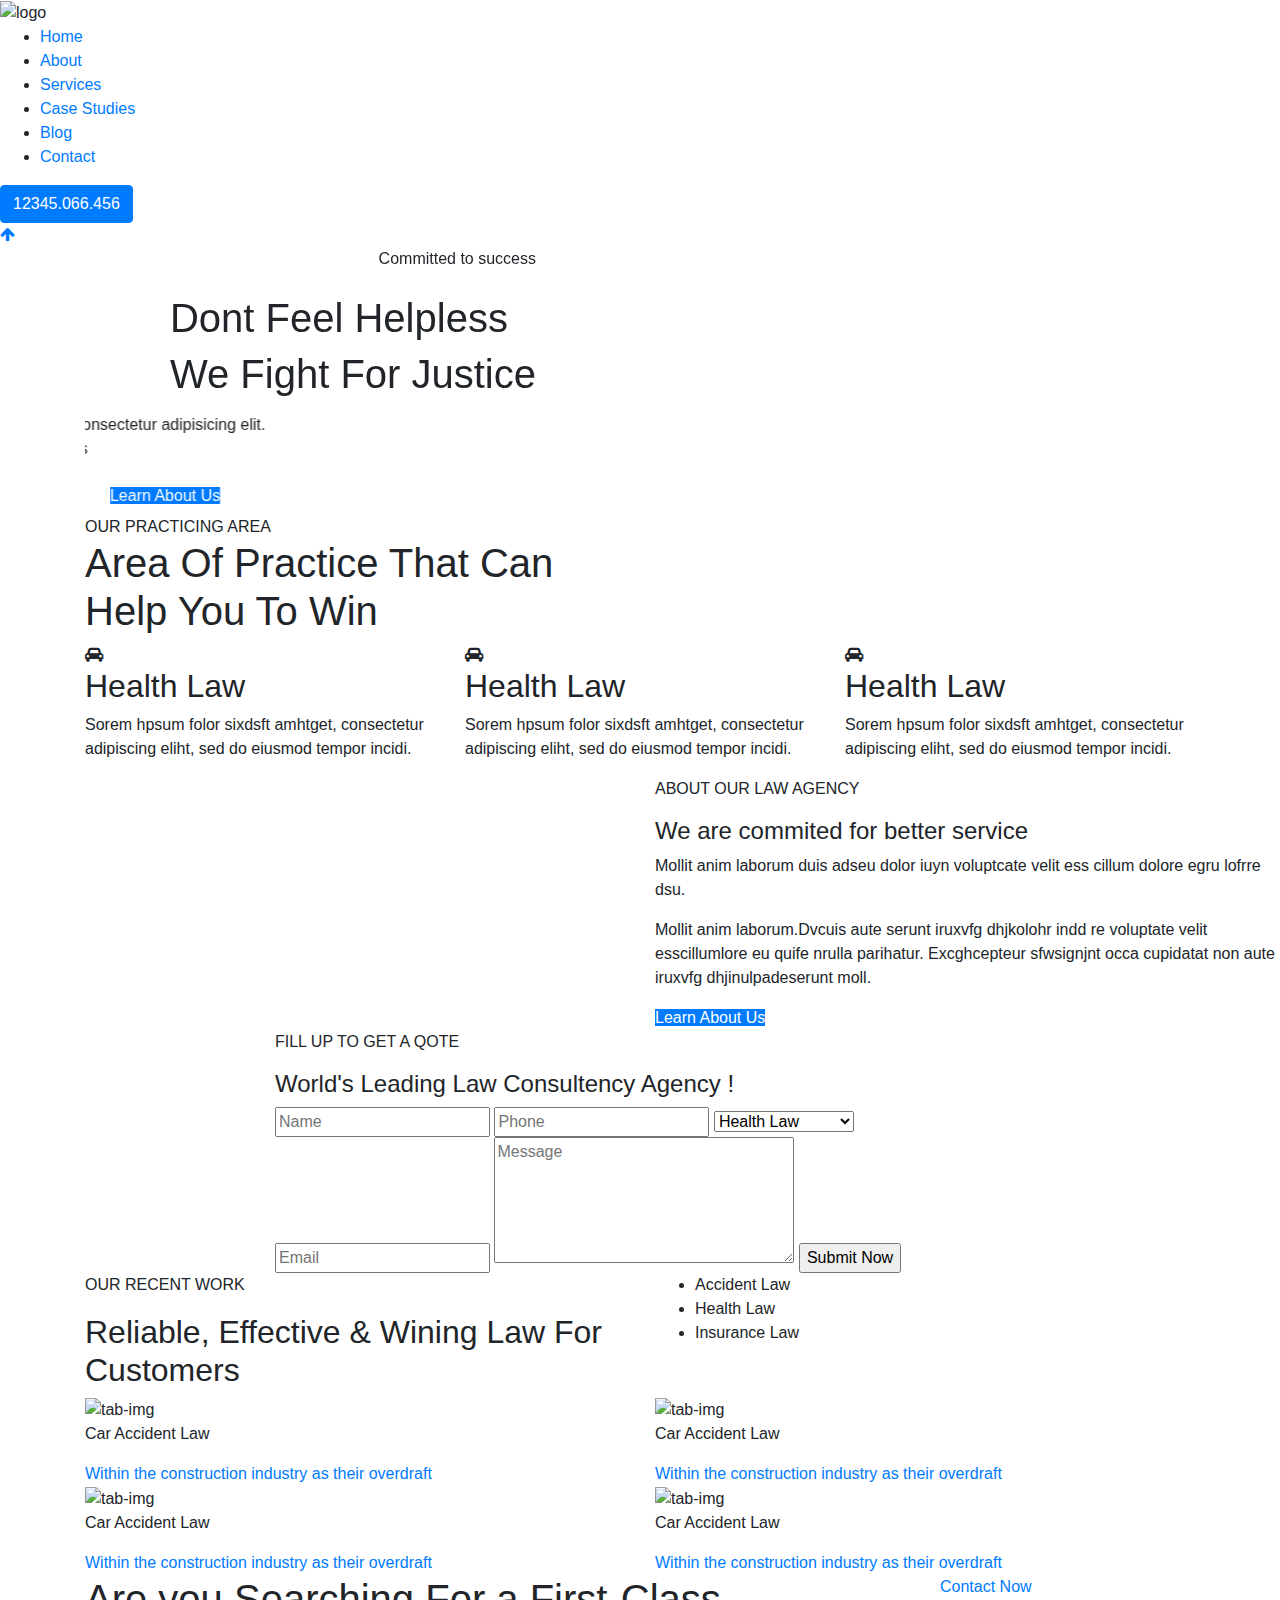
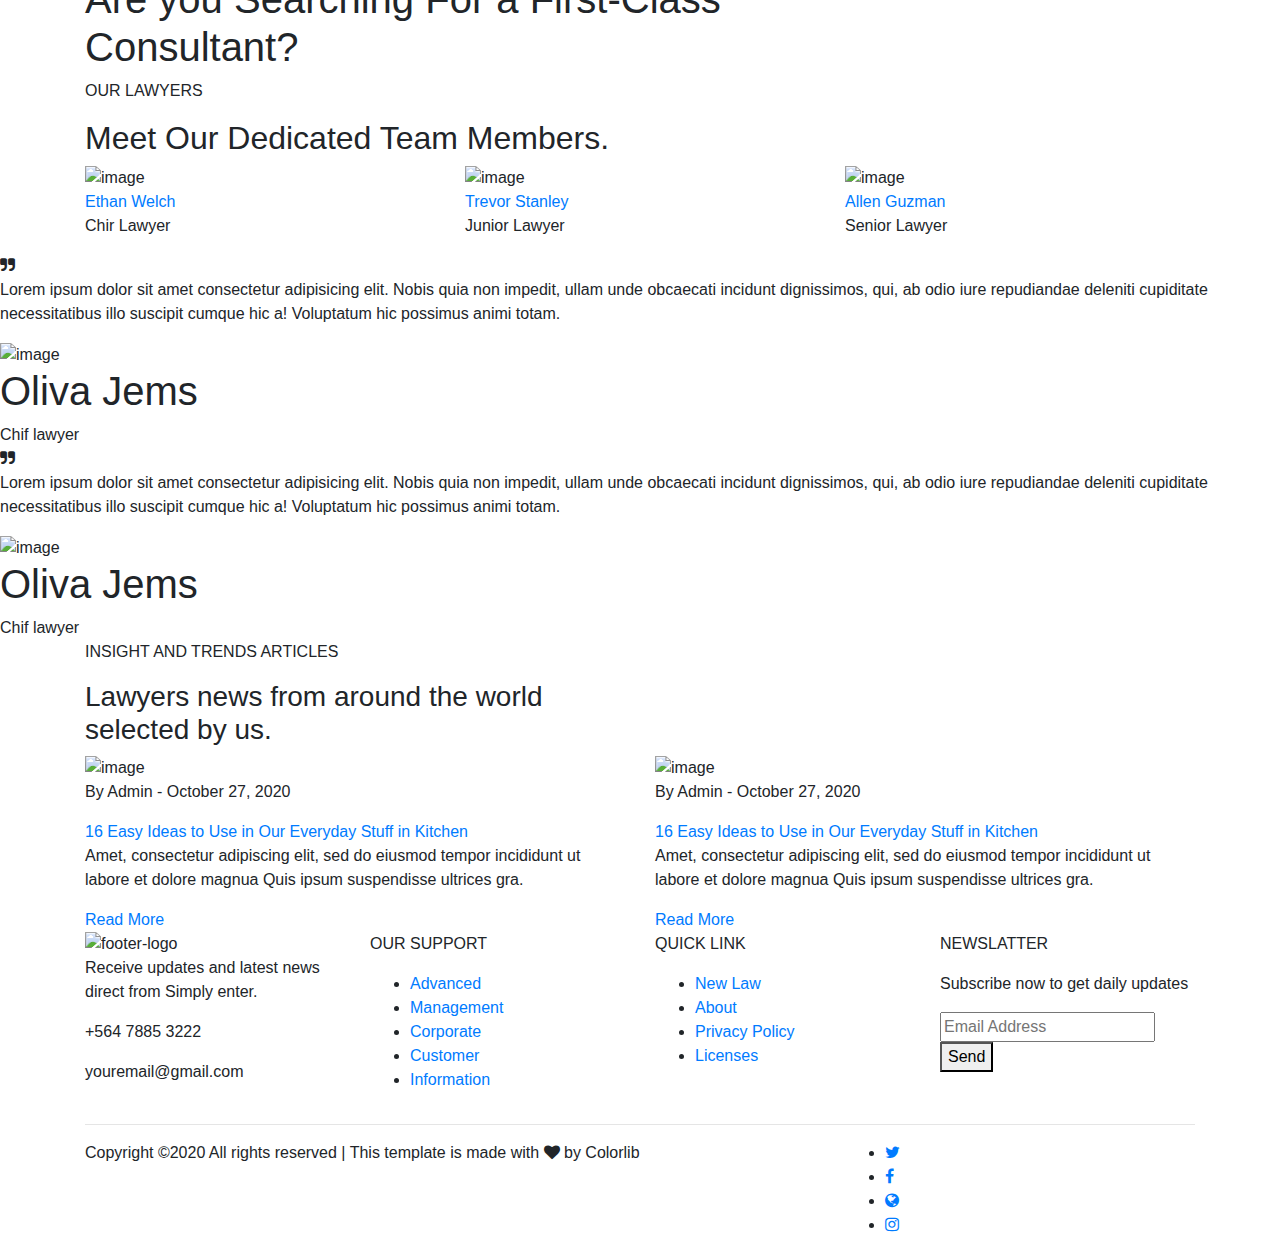
==== index.html @ 3e2ff6e8 "Add files via upload" ====
<!DOCTYPE html>
<html lang="en">

<head>
    <meta charset="UTF-8">
    <meta name="viewport" content="width=device-width, initial-scale=1.0">
    <title>lawyer</title>
    <link rel="stylesheet" type="text/css" href="css/slick.css"/>
    <link rel="stylesheet" type="text/css" href="css/slick-theme.css"/>
    <link rel="stylesheet" href="css/style.css">
    <link rel="stylesheet" href="css/responsive.css">
    <script src="https://code.jquery.com/jquery-3.5.1.js"></script>
    <link rel="stylesheet" href="https://stackpath.bootstrapcdn.com/font-awesome/4.7.0/css/font-awesome.min.css">
    <link rel="stylesheet" href="https://stackpath.bootstrapcdn.com/bootstrap/4.4.1/css/bootstrap.min.css">
</head>

<body>
    <header class="header" id="header">
        <div class="logo">
            <img src="img/logo.png" alt="logo">
        </div>
        <div class="nav-menu">
            <ul class="temp">
                <li><a href="#">Home</a></li>
                <li><a href="#">About</a></li>
                <li><a href="#">Services</a></li>
                <li><a href="#">Case Studies</a></li>
                <li><a href="#">Blog</a></li>
                <li><a href="#">Contact</a></li>
            </ul>
        </div>
        <div class="button">
            <a href="#" class="btn btn-primary header-button">12345.066.456</a>
        </div>
        <div class="burger">
            <div class="line"></div>
            <div class="line"></div>
            <div class="line"></div>
        </div>
        <a href="#banner">
            <div class="goto-top">
                <div class="go-top-button">
                    <i class="fa fa-arrow-up" aria-hidden="true"></i>
                </div>
            </div>
        </a>
    </header>
    <section class="banner" id="banner">
        <div class="container">
            <div class="row">
                <div class="col-md-8 col-lg-8 col-sm-8 col-xs-12">
                    <div class="banner-content">
                        <div class="width1">
                            <marquee behavior="slide" direction="right" scrollamount=50>
                                <span>
                                    <p>Committed to success</p>
                                </span>
                            </marquee>
                        </div>
                        <div class="width2">
                            <marquee behavior="slide" direction="right" scrollamount=50>
                                <h1>Dont Feel Helpless</h1>
                                <h1>We Fight For Justice</h1>
                            </marquee>
                        </div>
                        <div class="width3">
                            <marquee behavior="slide" direction="right" scrollamount=20>
                                <p>Lorem, ipsum dolor sit amet consectetur adipisicing elit.<br>At repellat quisquam
                                    doloribus
                                </p>
                            </marquee>
                        </div>
                        <div class="width4">
                            <marquee behavior="slide" direction="right" scrollamount=15>
                                <a href="#" class="button btn-primary">Learn About Us</a>
                            </marquee>
                        </div>
                    </div>
                </div>
            </div>
        </div>
    </section>
    <section class="practice-area">
        <div class="container">
            <div class="row">
                <div class="col-md-6 col-lg-6 col-sm-6 col-xs-12">
                    <div class="practice-content">
                        <div class="tag-line">
                            <span>OUR PRACTICING AREA</span>
                        </div>
                        <div class="practice-content-heading">
                            <h1>Area Of Practice That Can Help You To Win</h1>
                        </div>
                    </div>
                </div>
            </div>
            <div class="practice-column-area">
                <div class="row">
                    <div class="col-md-4 col-lg-4 col-sm-4 col-xs-12">
                        <div class="box">
                            <div class="practice-icon">
                                <span><i class="fa fa-automobile"></i></span>
                            </div>
                            <div class="practice-heading">
                                <h2>Health Law</h2>
                            </div>
                            <div class="practice-para">
                                <p>Sorem hpsum folor sixdsft amhtget, consectetur adipiscing eliht, sed do eiusmod
                                    tempor incidi.</p>
                            </div>
                        </div>
                    </div>
                    <div class="col-md-4 col-lg-4 col-sm-4 col-xs-12">
                        <div class="box">
                            <div class="practice-icon">
                                <span><i class="fa fa-automobile"></i></span>
                            </div>
                            <div class="practice-heading">
                                <h2>Health Law</h2>
                            </div>
                            <div class="practice-para">
                                <p>Sorem hpsum folor sixdsft amhtget, consectetur adipiscing eliht, sed do eiusmod
                                    tempor incidi.</p>
                            </div>
                        </div>
                    </div>
                    <div class="col-md-4 col-lg-4 col-sm-4 col-xs-12">
                        <div class="box">
                            <div class="practice-icon">
                                <span><i class="fa fa-automobile"></i></span>
                            </div>
                            <div class="practice-heading">
                                <h2>Health Law</h2>
                            </div>
                            <div class="practice-para">
                                <p>Sorem hpsum folor sixdsft amhtget, consectetur adipiscing eliht, sed do eiusmod
                                    tempor incidi.</p>
                            </div>
                        </div>
                    </div>
    </section>
    <section class="law-agency">
        <div class="row">
            <div class="col-md-6 col-lg-6 col-sm-6 col-xs-12 pad-zero">
                <div class="image">
                </div>
            </div>
            <div class="col-md-6 col-lg-6 col-sm-6 col-xs-12 pad-zero">
                <div class="law-agency-content">
                    <p class="tagline-about">ABOUT OUR LAW AGENCY</p>
                    <h4 class="law-heading">We are commited for better service</h4>
                    <p class="para1">Mollit anim laborum duis adseu dolor iuyn voluptcate velit ess cillum dolore egru
                        lofrre dsu.</p>
                    <p class="para2">Mollit anim laborum.Dvcuis aute serunt iruxvfg dhjkolohr indd re voluptate velit
                        esscillumlore eu quife nrulla parihatur. Excghcepteur sfwsignjnt occa cupidatat non aute iruxvfg
                        dhjinulpadeserunt moll.</p>
                    <a href="#" class="button btn-primary">Learn About Us</a>
                </div>
            </div>
        </div>
    </section>
    <section class="contact-form">
        <div class="container">
            <div class="row">
                <div class="col-md-8 offset-md-2 col-lg-8 offset-lg-2 col-sm-8 offset-sm-2 col-xs-10 offset-xs-1">
                    <div class="main-contact-form">
                        <p class="tag-form">FILL UP TO GET A QOTE</p>
                        <h4 class="form-heading">World's Leading Law Consultency Agency !</h4>
                        <form action="form">
                            <input type="text" id="form" placeholder="Name">
                            <input type="tel" id="form" placeholder="Phone">
                            <select name="Consultency" id="form">
                                <option value="Health Law">Health Law</option>
                                <option value="Insurance Law">Insurance Law</option>
                                <option value="Vehicle Accident">Vehicle Accident</option>
                                <input type="email" name="E-mail" id="form" placeholder="Email">
                                <textarea name="message" id="form" cols="30" rows="5" placeholder="Message"></textarea>
                                <input type="submit" value="Submit Now">
                            </select>
                        </form>
                    </div>
                </div>
            </div>
        </div>
    </section>
    <section class="recent-work">
        <div class="container">
            <div class="main-work">
                <div class="row">
                    <div class="col-md-6 col-lg-6 col-sm-6 col-xs-12">
                        <p><span>OUR RECENT WORK</span></p>
                        <h2>Reliable, Effective & Wining Law For Customers</h2>
                    </div>
                    <div class="col-md-6 col-lg-6 col-sm-6 col-xs-12">
                        <ul class="item-tab">
                            <li class="acc">Accident Law</a></li>
                            <li class="hlth">Health Law</a></li>
                            <li class="insrnce">Insurance Law</a></li>
                        </ul>
                    </div>
                </div>
                <div class="row">
                    <div class="col-md-6 col-lg-6 col-sm-6 col-xs-12">
                        <div class="image">
                            <img src="img/services1.png" alt="tab-img">
                        </div>
                        <div class="image-content">
                            <p class="tag-image">Car Accident Law</p>
                            <a href="#">Within the construction industry as their overdraft</a>
                        </div>
                    </div>
                    <div class="col-md-6 col-lg-6 col-sm-6 col-xs-12">
                        <div class="image">
                            <img src="img/services2.png" alt="tab-img">
                        </div>
                        <div class="image-content">
                            <p class="tag-image">Car Accident Law</p>
                            <a href="#">Within the construction industry as their overdraft</a>
                        </div>
                    </div>
                </div>
                <div class="new-tab-row">
                    <div class="row">
                        <div class="col-md-6 col-lg-6 col-sm-6 col-xs-12">
                            <div class="image">
                                <img src="img/services3.png" alt="tab-img">
                            </div>
                            <div class="image-content">
                                <p class="tag-image">Car Accident Law</p>
                                <a href="#">Within the construction industry as their overdraft</a>
                            </div>
                        </div>
                        <div class="col-md-6 col-lg-6 col-sm-6 col-xs-12">
                            <div class="image">
                                <img src="img/services4.png" alt="tab-img">
                            </div>
                            <div class="image-content">
                                <p class="tag-image">Car Accident Law</p>
                                <a href="#">Within the construction industry as their overdraft</a>
                            </div>
                        </div>
                    </div>
                </div>
            </div>
    </section>
    <section class="search-class">
        <div class="container">
            <div class="main-search">
                <div class="row">
                    <div class="col-lg-9 col-md-9 col-sm-9 col-xs-7">
                        <h1 class="search-heading">Are you Searching For a First-Class Consultant?</h1>
                    </div>
                    <div class="col-lg-3 col-md-3 col-sm-3 col-xs-5 pad-zero">
                        <a href="#" class="button">Contact Now</a>
                    </div>
                </div>
            </div>
        </div>
    </section>
    <section class="our-lawyer">
        <div class="container">
            <div class="main-lawyer">
                <div class="row">
                    <div class="col-md-6 col-lg-6 col-sm-6 col-xs-12">
                        <div class="lawyer-conteny">
                            <p class="tag-lawyer">OUR LAWYERS</p>
                            <h2 class="lawyer-heading">Meet Our Dedicated Team Members.</h2>
                        </div>
                    </div>
                </div>
                <div class="row">
                    <div class="col-md-4 col-lg-4 col-sm-4 col-xs-12 pad-zero">
                        <div class="image img-hover-zoom">
                            <img src="img/team2.png" alt="image">
                        </div>
                        <div class="image-content">
                            <div class="heading">
                                <a href="#">Ethan Welch</a>
                            </div>
                            <div class="tag-post">
                                <p>Chir Lawyer</p>
                            </div>
                        </div>
                    </div>
                    <div class="col-md-4 col-lg-4 col-sm-4 col-xs-12 pad-zero">
                        <div class="image img-hover-zoom">
                            <img src="img/team3.png" alt="image">
                        </div>
                        <div class="image-content">
                            <div class="heading">
                                <a href="#">Trevor Stanley</a>
                            </div>
                            <div class="tag-post">
                                <p>Junior Lawyer</p>
                            </div>
                        </div>
                    </div>
                    <div class="col-md-4 col-lg-4 col-sm-4 col-xs-12 pad-zero">
                        <div class="image img-hover-zoom">
                            <img src="img/team1.png" alt="image">
                        </div>
                        <div class="image-content">
                            <div class="heading">
                                <a href="#">Allen Guzman</a>
                            </div>
                            <div class="tag-post">
                                <p>Senior Lawyer</p>
                            </div>
                        </div>
                    </div>
                </div>
            </div>
        </div>
    </section>
    <section class="my-slider">
        <div class="slider-items">
            <i class="fa fa-quote-right" aria-hidden="true"></i>
            <p>Lorem ipsum dolor sit amet consectetur adipisicing elit. Nobis quia non impedit, ullam unde obcaecati
                incidunt dignissimos, qui, ab odio iure repudiandae deleniti cupiditate necessitatibus illo suscipit
                cumque hic a! Voluptatum hic possimus animi totam.</p>
                <div class="slider-img">
                    <img src="img/slider.png" alt="image">
                    <h1>Oliva Jems</h1>
                    <span>Chif lawyer</span>
                </div>
        </div>
        <div class="slider-items">
            <i class="fa fa-quote-right" aria-hidden="true"></i>
            <p>Lorem ipsum dolor sit amet consectetur adipisicing elit. Nobis quia non impedit, ullam unde obcaecati
                incidunt dignissimos, qui, ab odio iure repudiandae deleniti cupiditate necessitatibus illo suscipit
                cumque hic a! Voluptatum hic possimus animi totam.</p>
                <div class="slider-img">
                    <img src="img/slider.png" alt="image">
                    <h1>Oliva Jems</h1>
                    <span>Chif lawyer</span>
                </div>
        </div>
    </section>
    <section class="trend-article">
        <div class="container">
            <div class="main-trend-article">
                <div class="row">
                    <div class="col-md-6 col-lg-6 col-sm-6 col-xs-12">
                        <div class="trend-content">
                            <p class="tag-trend">INSIGHT AND TRENDS ARTICLES</p>
                            <h3 class="trend-heading">Lawyers news from around the world selected by us.</h3>
                        </div>
                    </div>
                </div>
                <div class="row">
                    <div class="col-md-6 col-lg-6 col-sm-6 col-xs-12">
                        <div class="main-col1">
                            <div class="image">
                                <img src="img/home_blog1.png" alt="image">
                            </div>
                            <div class="box1">
                                <p>By Admin - October 27, 2020</p>
                            </div>
                            <div class="article-box">
                                <a href="#" class="article-heading">16 Easy Ideas to Use in Our Everyday Stuff in
                                    Kitchen</a>
                                <p class="article-para">Amet, consectetur adipiscing elit, sed do eiusmod tempor
                                    incididunt
                                    ut labore et dolore magnua Quis ipsum suspendisse ultrices gra.</p>
                                <a href="#" class="article-button">Read More</a>
                            </div>
                        </div>
                    </div>
                    <div class="col-md-6 col-lg-6 col-sm-6 col-xs-12">
                        <div class="main-col2">
                            <div class="image">
                                <img src="img/home_blog2.png" alt="image">
                            </div>
                            <div class="box1">
                                <p>By Admin - October 27, 2020</p>
                            </div>
                            <div class="article-box">
                                <a href="#" class="article-heading">16 Easy Ideas to Use in Our Everyday Stuff in
                                    Kitchen</a>
                                <p class="article-para">Amet, consectetur adipiscing elit, sed do eiusmod tempor
                                    incididunt
                                    ut labore et dolore magnua Quis ipsum suspendisse ultrices gra.</p>
                                <a href="#" class="article-button">Read More</a>
                            </div>
                        </div>
                    </div>
                </div>
            </div>
        </div>
    </section>
    <footer class="footer">
        <div class="container">
            <div class="main-footer">
                <div class="row">
                    <div class="col-md-3 col-lg-3 col-sm-3 col-xs-12 pad-zero">
                        <div class="footer-content">
                            <div class="footer-image">
                                <img src="img/logo2_footer.png" alt="footer-logo">
                            </div>
                            <p class="footer-para">Receive updates and latest news direct from Simply enter.</p>
                            <p class="footer-number">+564 <span class="color">7885 3222</span></p>
                            <p class="footer-email">youremail@gmail.com</p>
                        </div>
                    </div>
                    <div class="col-md-3 col-lg-3 col-sm-3 col-xs-12">
                        <div class="footer-content">
                            <p class="footer-heading">OUR SUPPORT</p>
                            <ul class="footer-list">
                                <li class="footer-items"><a href="#">Advanced</a></li>
                                <li class="footer-items"><a href="#">Management</a></li>
                                <li class="footer-items"><a href="#">Corporate</a></li>
                                <li class="footer-items"><a href="#">Customer</a></li>
                                <li class="footer-items"><a href="#">Information</a></li>
                            </ul>
                        </div>
                    </div>
                    <div class="col-md-3 col-lg-3 col-sm-3 col-xs-12">
                        <div class="footer-content">
                            <p class="footer-heading">QUICK LINK</p>
                            <ul class="footer-list">
                                <li class="footer-items"><a href="#">New Law</a></li>
                                <li class="footer-items"><a href="#">About</a></li>
                                <li class="footer-items"><a href="#">Privacy Policy</a></li>
                                <li class="footer-items"><a href="#">Licenses</a></li>
                            </ul>
                        </div>
                    </div>
                    <div class="col-md-3 col-lg-3 col-sm-3 col-xs-12 pad-zero">
                        <div class="footer-content">
                            <p class="footer-heading">NEWSLATTER</p>
                            <p>Subscribe now to get daily updates</p>
                            <div class="input">
                                <input type="email" id="form" placeholder="Email Address">
                                <a href="#"><button class="mail-btn">Send</button></a>
                            </div>
                        </div>
                    </div>
                </div>
                <hr>
            </div>
            <div class="row">
                <div class="col-md-8 col-lg-8 col-sm-8 col-xs-12 pad-zero">
                    <div class="bottom-footer">
                        <p>Copyright ©2020 All rights reserved | This template is made with <i class="fa fa-heart"></i>
                            by <span>Colorlib</span>
                        </p>
                    </div>
                </div>
                <div class="col-md-4 col-lg-4 col-sm-4 col-xs-12">
                    <ul class="social-items">
                        <li><a href="#"><i class="fa fa-twitter"></i></a></li>
                        <li><a href="#"><i class="fa fa-facebook"></i></a></li>
                        <li><a href="#"><i class="fa fa-globe"></i></a></li>
                        <li><a href="#"><i class="fa fa-instagram"></i></a></li>
                    </ul>
                </div>
            </div>
        </div>
    </footer>
    <script src="js/response.js"></script>
    <script src="js/theme.js"></script>
    <script type="text/javascript" src="js/jquery-1.11.0.min.js"></script>
<script type="text/javascript" src="js/jquery-migrate-1.2.1.min.js"></script>
<script type="text/javascript" src="js/slick.min.js"></script>
</body>

</html>
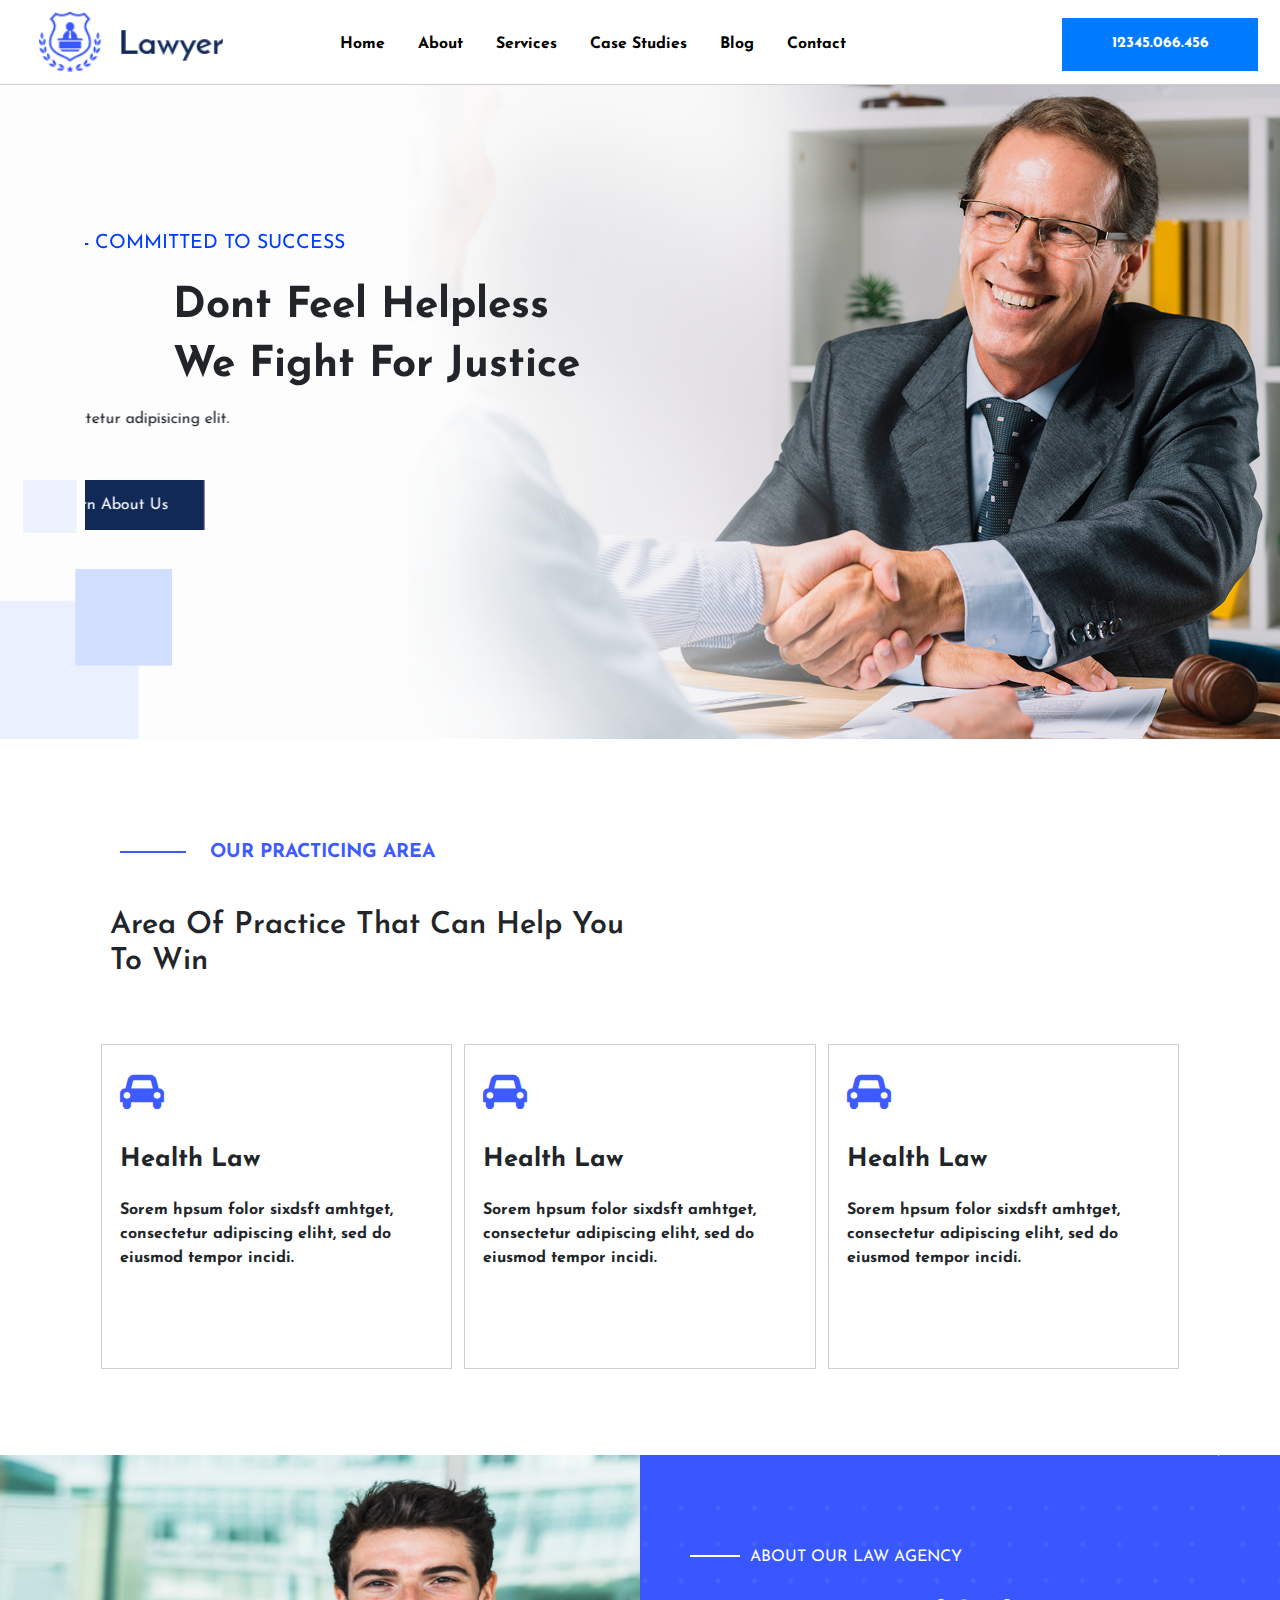
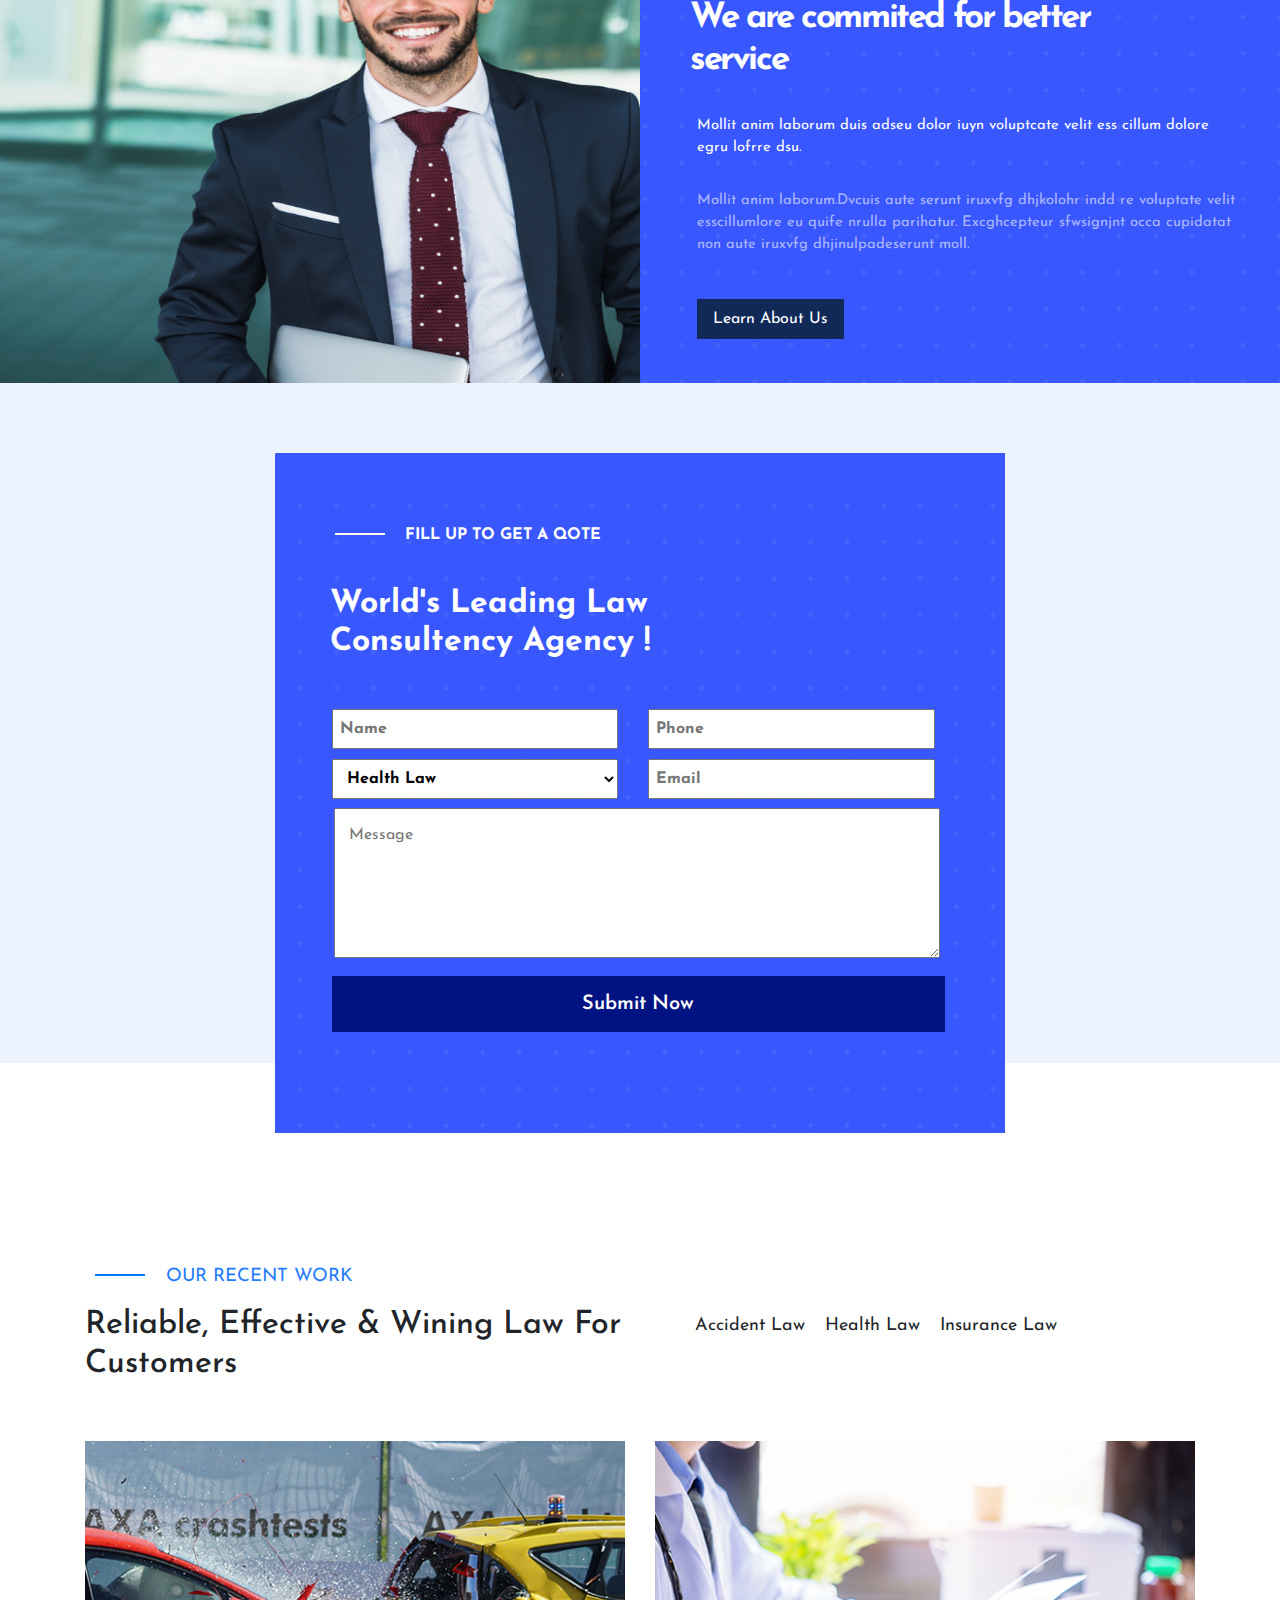
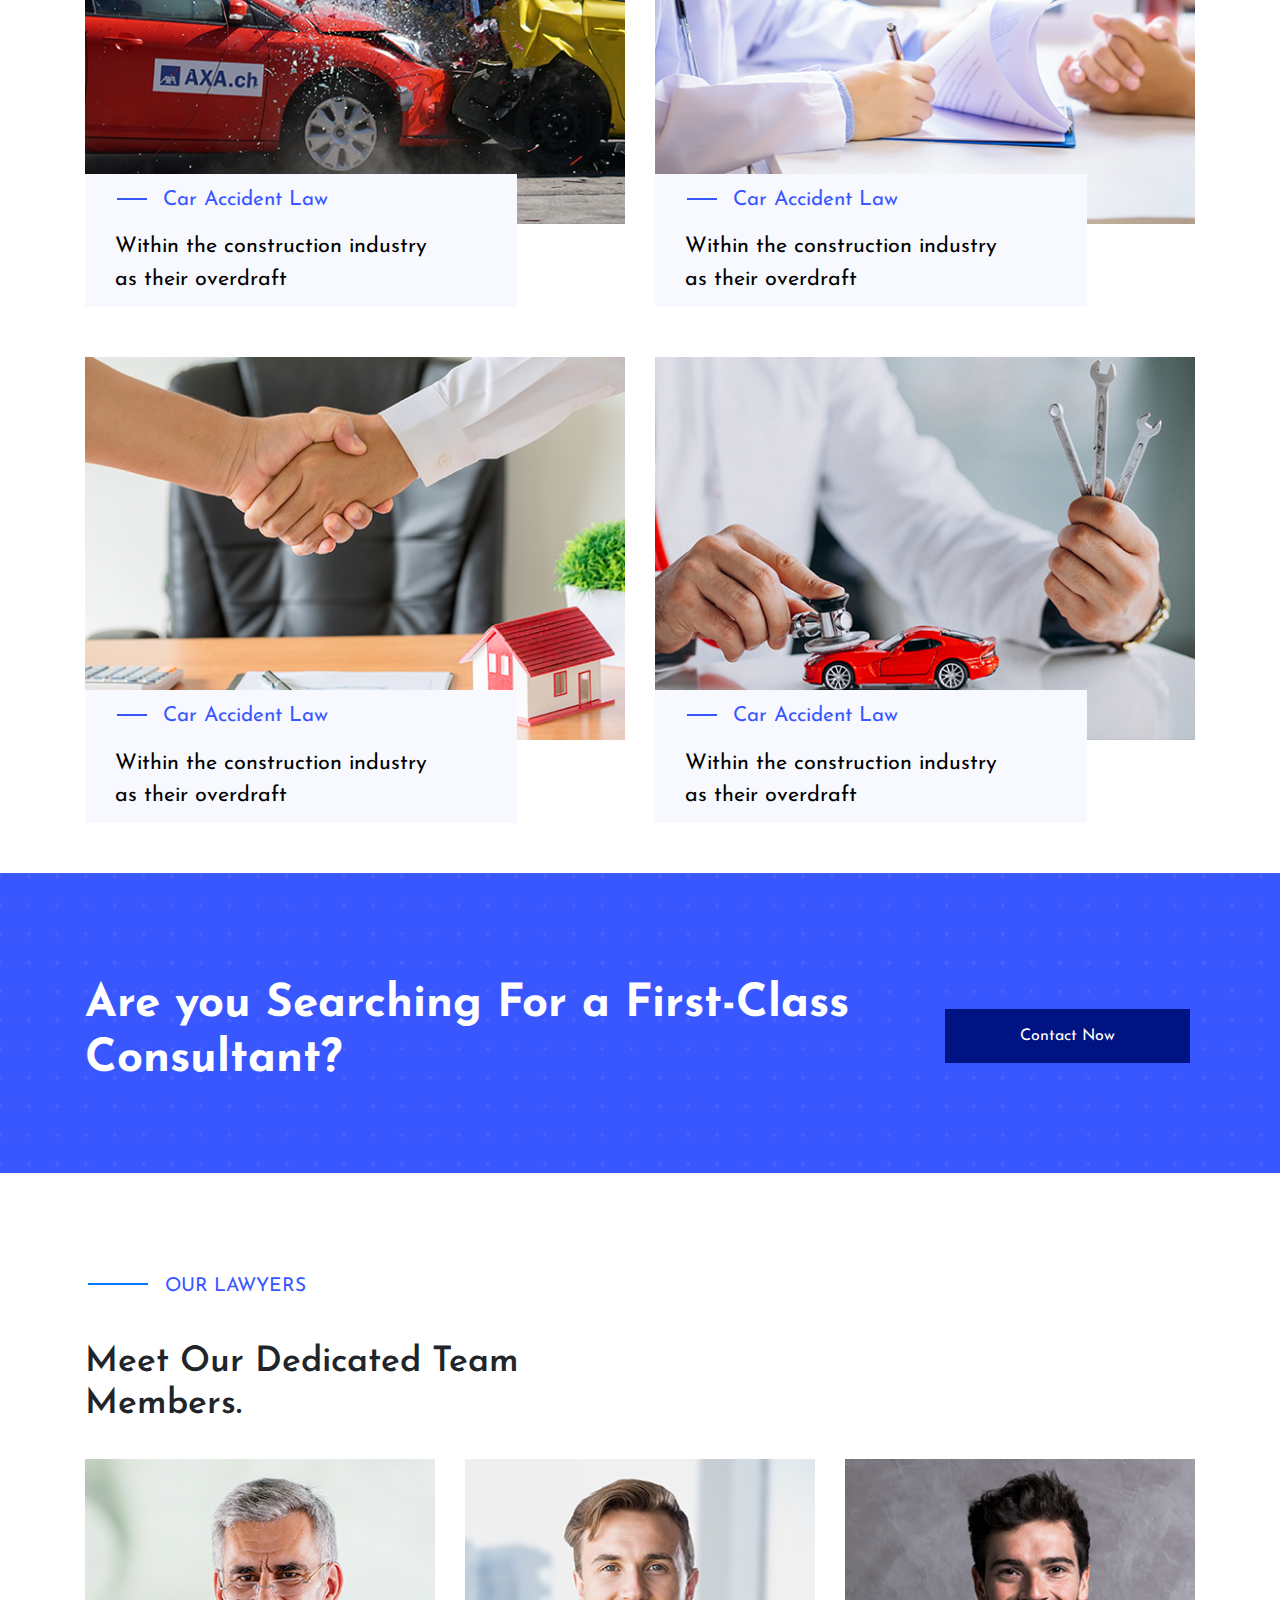
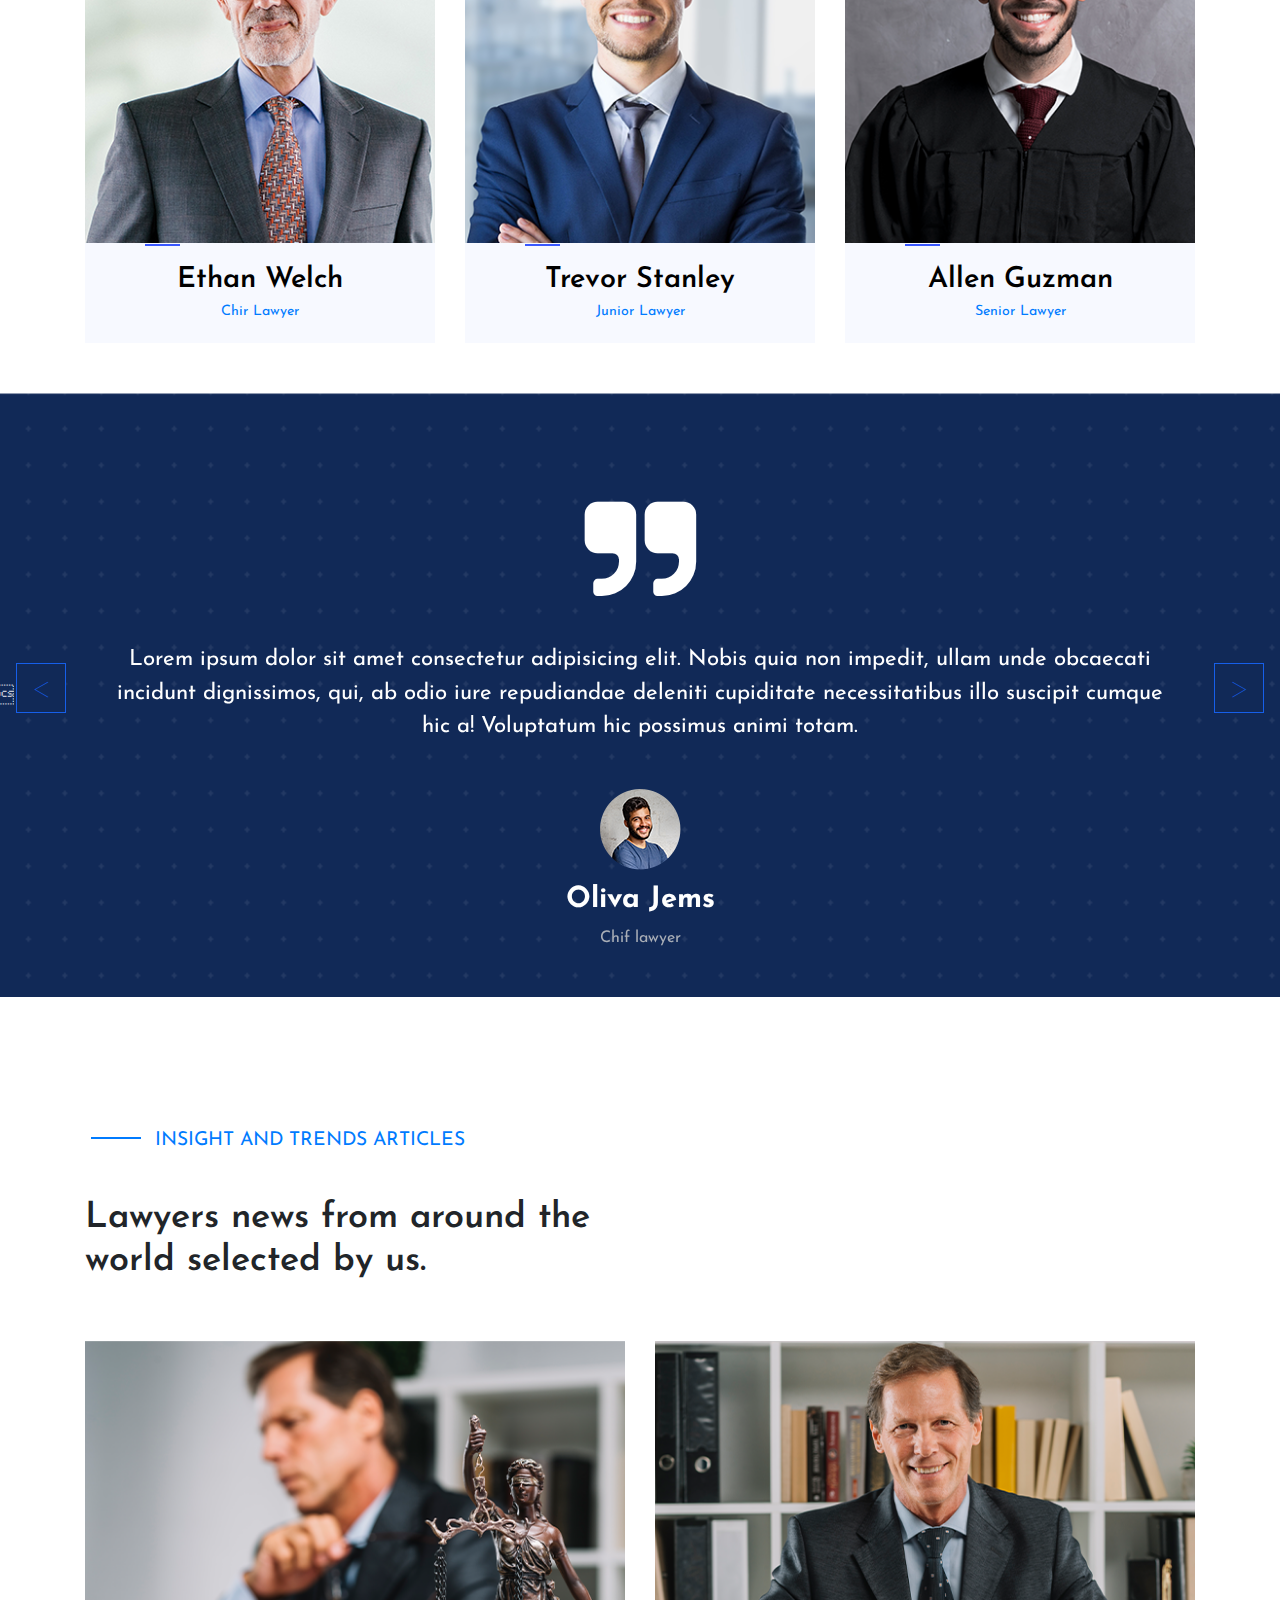
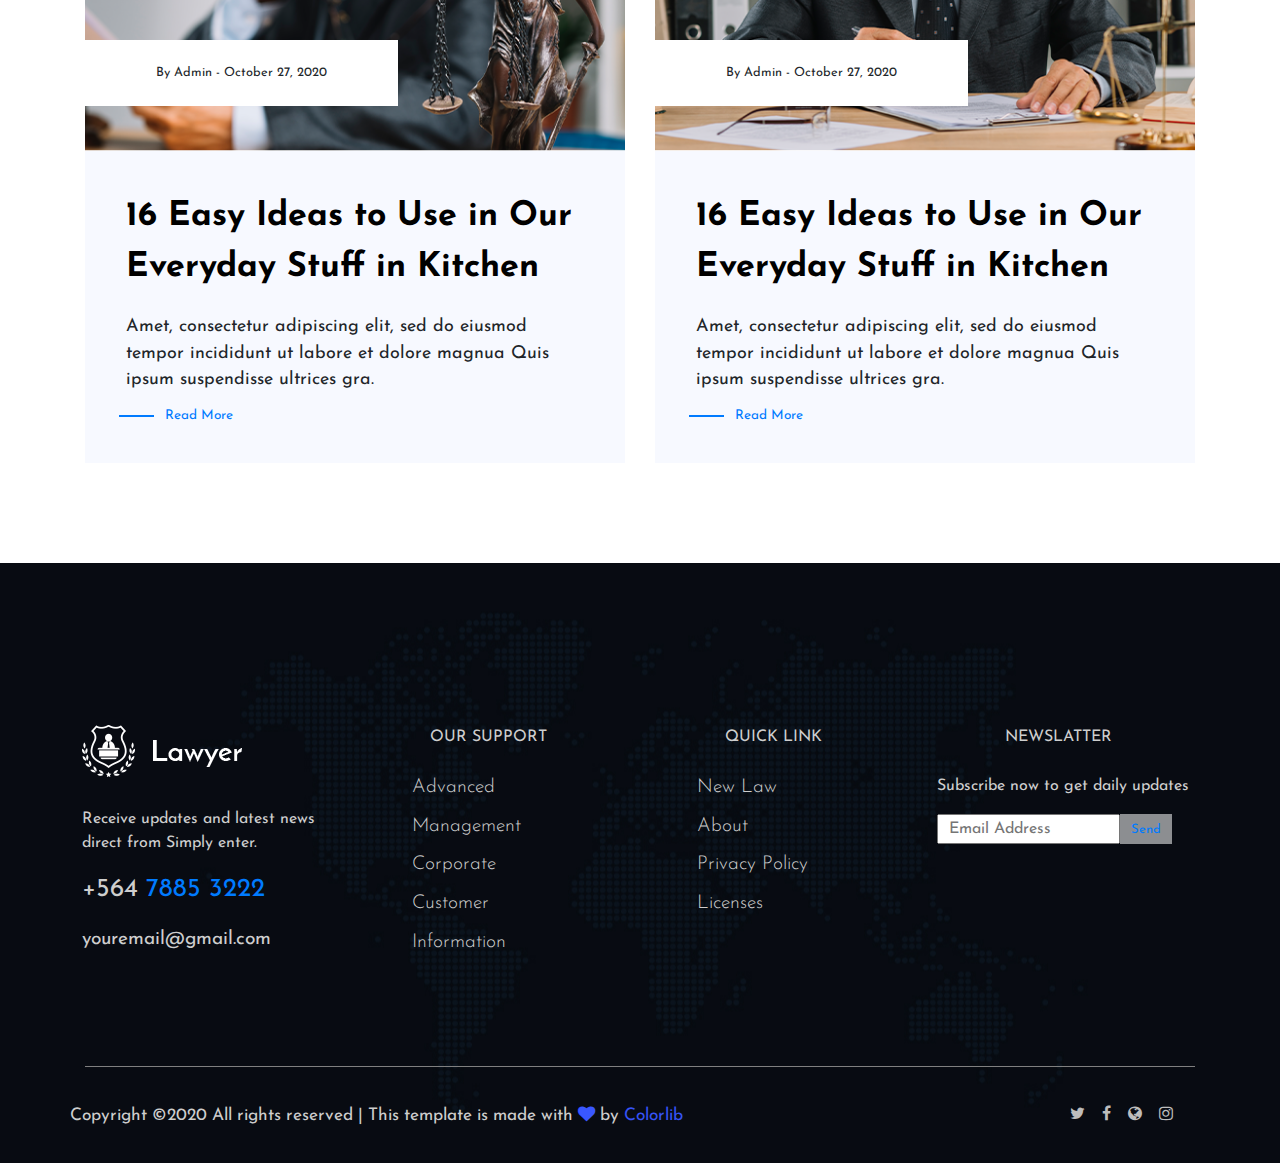
==== commit ae0f6cae: "Update index.html" ====
--- a/index.html
+++ b/index.html
@@ -5,6 +5,7 @@
     <meta charset="UTF-8">
     <meta name="viewport" content="width=device-width, initial-scale=1.0">
     <title>lawyer</title>
+    <link rel="icon" href="img/favicon.ico">
     <link rel="stylesheet" type="text/css" href="css/slick.css"/>
     <link rel="stylesheet" type="text/css" href="css/slick-theme.css"/>
     <link rel="stylesheet" href="css/style.css">
@@ -464,4 +465,4 @@
 <script type="text/javascript" src="js/slick.min.js"></script>
 </body>
 
-</html>+</html>
--- a/css/style.css
+++ b/css/style.css
@@ -0,0 +1,843 @@
+@import url('https://fonts.googleapis.com/css2?family=Josefin+Sans:ital,wght@0,100;0,200;0,300;0,400;0,423;0,500;0,600;0,700;1,100;1,200;1,300;1,400;1,423;1,500;1,600;1,700&display=swap');
+html {
+    scroll-behavior: smooth;
+}
+html body {
+    font-family: 'Josefin Sans', sans-serif;
+}
+html body .header {
+    display: flex;
+    height: 85px;
+    align-items: center;
+    width: 100%;
+    border-bottom: 1px solid #cecece;
+    transition: 0.4s all ease-out !important;
+    box-shadow: 1px 2px 10px rgb(214, 233, 249);
+}
+html body .header .goto-top {
+    transition: 0.5s all ease;
+    position: absolute;
+    top: 672px;
+    right: 45px;
+    border: 1px solid #f1f1f100;
+    border-radius: 54px;
+    width: 50px;
+    height: 50px;
+    padding: 13px 0 0 16px;
+    background-color: #007bff;
+    color: white;
+    display: none;
+    transition: 0.8s all ease-out;
+}
+html body .header .goto-top .go-top-button {}
+html body .header .goto-top .go-top-button i {}
+/* uniary class */
+.new-tab-row {
+    display: block;
+}
+.fixed1{
+    position: absolute !important;
+    top: 570px !important;
+    right: 45px !important;
+    display: block !important;
+}
+.v-class{
+    display: block;
+}
+v1.class{
+ display: none;
+}
+.fixed {
+    position: fixed;
+    top:0; left:0;
+    width: 100%; 
+    z-index: 2;
+    background-color: #fff;
+}
+.height-responsive{
+    position: absolute;
+    top: 100px;
+    width: 100% !important;
+    display: block !important;
+    border-top: 1px solid #cecece;
+    padding-top: 13px;
+    margin-top: -12px;
+}
+.height-responsive1 {
+    animation: my-animation 2s;
+  }
+  
+  @keyframes my-animation {
+    0% {
+      opacity: 0;
+    }
+    100% {
+        opacity: 1;
+    }
+  }
+.h-class{
+    height: 280px !important;
+}
+.color{
+    color: #007bff;
+}
+.box1{
+    position: absolute;
+    left: 15px;
+    text-align: center;
+    bottom: 357px;
+    width: 313px;
+    height: 66px;
+    background-color: white;
+    padding-top: 23px;
+    font-size: 0.80rem;
+}
+.height-responsive1{
+    display: flex;
+    flex-direction: column;
+    align-items: center;
+    width: 100%;
+    padding: 0;
+}
+.pad-zero {
+    padding: 0px !important;
+}
+html body .header .logo {
+    width: 20%;
+    margin: 0 auto;
+    padding: 1.25rem;
+}
+html body .header .logo img {
+    width: 85%;
+}
+html body .header .nav-menu {
+    width: 60%;
+    transition: 0.8s all ease-out;
+}
+html body .header .nav-menu .temp {
+    list-style: none;
+    padding-top: 4px;
+    margin: 0 auto;
+    transition: 0.8s all ease-out;
+}
+html body .header .nav-menu .temp li:nth-child(1) {
+    margin: 0;
+}
+html body .header .nav-menu .temp li {
+    display: inline-block;
+    margin: 0 0 0 16px;
+}
+html body .header .nav-menu .temp li a {
+    color: #000;
+    text-decoration: none;
+    font-size: 0.99rem;
+    transition: 0.6s all ease-out;
+    padding: 32px 6px 32px;
+    font-weight: 700;
+}
+html body .header .button {
+    padding-top: 5px;
+    width: 17%;
+}
+html body .header .button .header-button {
+    width: 90%;
+    border-radius: 0;
+    padding: 15px 8px;
+    border: none;
+    font-size: 0.95rem;
+    font-weight: 900;
+}
+html body .header .nav-menu .temp li a:hover {
+    color: #007bff;
+}
+html body .header .burger {
+    width: 1.5rem;
+    cursor: pointer;
+    display: none;
+}
+html body .header .burger .line {
+    width: 1.52rem;
+    background-color: #000;
+    height: 4px;
+    margin: 0 18px 5px 0;
+}
+.height-responsive1 a {
+    color: #fff !important;
+}
+html body .banner {
+    background-image: url(../img/banner.jpg);
+    background-position: center center;
+    height: 654px;
+    background-size: cover;
+    background-repeat: no-repeat;
+    padding-top: 44px;
+}
+html body .banner .banner-content {
+    width: 113%;
+    padding: 100px 0 0 0;
+}
+html body .banner .banner-content .width1 marquee span p::before {content: "";position: absolute;top: 14px;left: -82px;width: 75px;height: 2px;background-color: #003bff;}
+html body .banner .banner-content .width1 {
+}
+html body .banner .banner-content .width1 marquee {
+}
+html body .banner .banner-content .width1 marquee span {}
+html body .banner .banner-content .width1 marquee span p {
+    font-size: 1.22rem;
+    text-transform: uppercase;
+    color: #003bff;
+    margin-right: 289px;
+}
+html body .banner .banner-content .width2 {width: 75%;}
+html body .banner .banner-content .width2 marquee {}
+html body .banner .banner-content .width2 marquee h1 {
+    font-weight: bolder;
+    font-size: 2.65rem;
+    margin-right: 45px;
+}
+html body .banner .banner-content .width3 {
+    width: 78%;
+}
+html body .banner .banner-content .width3 marquee {}
+html body .banner .banner-content .width3 marquee p {
+    font-size: 0.99rem;
+    margin-right: 80px;
+}
+html body .banner .banner-content .width4 {
+    width: 26%;
+    height: 38%;
+}
+html body .banner .banner-content .width4 marquee {
+    width: 300px;
+    height: 50px;
+    display: flex;
+    align-items: center;
+}
+html body .banner .banner-content .width4 marquee .button {
+    padding: 25px 36px 25px 36px;
+    text-decoration: none;
+    background-color: #112957;
+    margin-right: 50px;
+}
+html body .practice-area {
+    padding-bottom: 70px;
+}
+html body .practice-area .practice-content {
+    padding: 100px 0 15px 25px;
+}
+html body .practice-area .practice-content .tag-line span::before {
+    content: "";
+    position: absolute;
+    top: 112px;
+    left: 50px;
+    width: 66px;
+    height: 2px;
+    background-color: #3e5bff;
+    }
+html body .practice-area .practice-content .tag-line {
+}
+html body .practice-area .practice-content .tag-line span {font-size: 1.2rem;color: #3e5bff;margin: 0 0 0 100px;font-weight: 700;}
+html body .practice-area .practice-content .practice-content-heading {
+    padding-top: 40px;
+}
+html body .practice-area .practice-content .practice-content-heading h1 {
+    font-size: 1.9rem;
+    font-weight: 600;
+}
+html body .practice-area .practice-column-area {
+    padding: 25px;
+}
+html body .practice-area .practice-column-area .box {
+    border: 1px solid #cecece;
+    padding: 18px;
+    height: 325px;
+    margin: -9px;
+    margin-top: 15px;
+}
+html body .practice-area .practice-column-area .box .practice-icon {
+    width: 60px;
+    height: 60px;
+    display: flex;
+    align-items: center;
+}
+html body .practice-area .practice-column-area .box .practice-icon span {
+}
+html body .practice-area .practice-column-area .box .practice-icon span i {
+    font-size: 2.4rem;
+    color: #3e5bff;
+}
+html body .practice-area .practice-column-area .practice-heading {
+    padding-top: 22px;
+    padding-bottom: 15px;
+}
+html body .practice-area .practice-column-area .practice-heading h2 {
+    font-size: 1.59rem;
+    font-weight: 900;
+}
+html body .practice-area .practice-column-area .practice-para {
+}
+html body .practice-area .practice-column-area .practice-para p {
+    font-size: 1rem;
+    font-weight: 700;
+}
+.law-agency {overflow: hidden;background-image: url(../img/section_bg07.png);height: 528px;}
+.law-agency .image {width: 100%;background-image: url(../img/about.png);background-size: 124% 100%;background-position: left;padding: 268px 0 261px;}
+.law-agency .image img {
+    width: 100%;
+    height: 442px;
+}
+.law-agency .law-agency-content {
+    padding: 90px 23px 0 25px;
+}
+.law-agency .law-agency-content .tagline-about {
+    padding: 0px 0 0 25px;
+    color: white;
+    margin-left: 60px;
+}
+.law-agency .law-agency-content .tagline-about::before 
+{
+content: "";
+position: absolute;
+top: 100px;
+left: 50px;
+width: 50px;
+height: 2px;
+background-color: white;
+}
+.law-agency .law-agency-content .law-heading {
+    font-size: 2.19rem;
+    padding: 13px 90px 12px 25px;
+    color: white;
+    font-weight: 800;
+    letter-spacing: -0.15rem;
+}
+.law-agency .law-agency-content .para1 {
+    padding: 13px 32px 15px;
+    color: white;
+    font-size: 0.92rem;
+}
+.law-agency .law-agency-content .para2 {
+    padding: 0 32px 35px;
+    color: #ffffff96;
+    font-size: 0.92rem;
+}
+.law-agency .law-agency-content .button {
+    margin: 0 32px 0;
+    padding: 12px 16px 12px;
+    text-decoration: none;
+    transition: 0.5s all ease;
+    background-color: #112957;
+}
+.contact-form {
+    background-image: url(../img/section_bg05.png);
+}
+.contact-form .main-contact-form {
+    height: 680px;
+    background-color: #c1c1c1;
+    padding-top: 70px;
+    background-image: url(../img/section_bg07.png);
+    position: relative;
+    bottom: -70px;
+}
+.contact-form .main-contact-form .tag-form::before 
+{content: "";position: absolute;top: 80px;left: 60px;width: 50px;height: 2px;background-color: white;}
+.contact-form .main-contact-form .tag-form {
+    padding: 0 0 0 130px;
+    font-weight: 800;
+    color: white;
+}
+.contact-form .main-contact-form .form-heading {
+    padding: 22px 214px 40px 55px;
+    font-size: 1.99rem;
+    font-weight: 800;
+    color: white;
+}
+.contact-form .main-contact-form form {
+    padding: 0px 32px 0;
+}
+.contact-form .main-contact-form form input {
+    width: 43%;
+    margin-left: 25px;
+    padding: 6px;
+    font-weight: 700;
+}
+.contact-form .main-contact-form form select {
+    width: 43%;
+    padding: 10px;
+    margin: 10px 0 9px 25px;
+    font-weight: 700;
+}
+.contact-form .main-contact-form form select option {}
+.contact-form .main-contact-form form textarea {
+    width: 91%;
+    margin: 0 0 0 27px;
+    padding: 14px;
+}
+.contact-form .main-contact-form form input:nth-child(4) {
+    margin: 0 0 0 30px;
+}
+.contact-form .main-contact-form form input:nth-child(6) {
+    width: 92%;
+    margin: 10px 0 0 25px;
+    background-color: #001382;
+    border: none;
+    padding: 13px;
+    font-size: 1.25rem;
+    color: #fff;
+    font-weight: 600;
+}
+.recent-work {}
+.recent-work .main-work {
+    padding-top: 200px;
+}
+.recent-work .main-work p {
+    font-size: 1.15rem;
+}
+.recent-work .main-work h2 {
+    padding-bottom: 50px;
+}
+.recent-work .main-work .item-tab {
+    list-style: none;
+    padding-top: 50px;
+}
+.recent-work .main-work .item-tab li {
+    display: inline-block;
+    margin: 0 0 0 15px;
+}
+.recent-work .main-work .item-tab li:nth-child(1) {
+    margin: 0 0 0 0;
+}
+.recent-work .main-work .item-tab li a {
+    text-decoration: none;
+    transition: 0.6s all ease-out;
+    font-size: 1.1rem;
+}
+.recent-work .main-work .image {}
+.recent-work .main-work .image img {
+    width: 100%;
+}
+.recent-work .main-work .image-content {
+    background-color: #f7f9ff;
+    padding-top: 11px;
+    padding-left: 30px;
+    width: 80%;
+    position: relative;
+    top: -50px;
+}
+.recent-work .main-work .image-content .tag-image {
+    font-size: 1.29rem;
+    color: #3957ff;
+    padding: 0 0 0 48px;
+}
+
+.recent-work .main-work .image-content a {
+    font-size: 1.35rem;
+    display: block;
+    width: 80%;
+    text-decoration: none;
+    color: #000;
+    padding-bottom: 11px;
+}
+.recent-work .main-work p span {
+    padding: 0 0 0 81px;
+    color: #1f7bff;
+}
+.recent-work .main-work p span::before 
+{
+    content: "";
+    position: absolute;
+    top: 11px;
+    width: 50px;
+    height: 2px;
+    background-color: #007bff;
+    left: 25px;
+}
+.recent-work .main-work .image-content .tag-image::before 
+{
+    content: "";
+    position: absolute;
+    background: #3957ff;
+    top: 24px;
+    left: 32px;
+    width: 30px;
+    height: 2px;
+}
+.recent-work .main-work .item-tab .acc:hover {
+    color: #267bff;
+}
+.recent-work .main-work .item-tab .hlth:hover {
+    color: #267bff;
+}
+.recent-work .main-work .item-tab .insrnce:hover {
+    color: #267bff;
+}
+.recent-work .main-work .item-tab .acc {
+    cursor: pointer;
+    transition: 0.5s all ease;
+    font-size: 1.12rem;
+}
+.recent-work .main-work .item-tab .hlth {
+    cursor: pointer;
+    transition: 0.5s all ease;
+    font-size: 1.12rem;
+}
+.recent-work .main-work .item-tab .insrnce {
+    cursor: pointer;
+    transition: 0.5s all ease;
+    font-size: 1.12rem;
+}
+.search-class {
+    background-image: url(../img/section_bg03.png);
+    height: 300px;
+    display: flex;
+    align-items: center;
+    padding: 50px 0 50px;
+}
+.search-class .main-search {margin-top: 27px;}
+.search-class .main-search .search-heading {
+    color: #fff;
+    font-size: 2.85rem;
+    font-weight: 700;
+}
+.search-class .main-search .button {
+    text-decoration: none;
+    display: block;
+    width: 86%;
+    text-align: center;
+    padding: 15px 5px 15px 5px;
+    margin-top: 31px !important;
+    margin: 0 auto;
+    border: 0;
+    background-color: #001382;
+    color: #ffffff;
+}
+.search-class .main-search .button::before {
+    position: absolute;
+    content: "Contact Now";
+    background-color: #000000fa;
+    width: 86%;
+    height: 47%;
+    padding-top: 16px;
+    top: 30px;
+    left: 16px;
+    border-radius: 100%;
+    transform: scaleX(0);
+    transition: 0.1s all ease;
+    /* display: block; */
+}
+.search-class .main-search .button:hover::before {
+    transform: scaleX(1);
+    display: block;
+    border-radius: 0%;
+}
+.our-lawyer {}
+.our-lawyer .main-lawyer {
+    padding-top: 100px;
+}
+.our-lawyer .main-lawyer .lawyer-conteny .tag-lawyer::before 
+{
+content: "";
+position: absolute;
+top: 10px;
+left: 18px;
+width: 60px;
+height: 2px;
+background-color: #007bff;
+}
+.our-lawyer .main-lawyer .lawyer-conteny {}
+.our-lawyer .main-lawyer .lawyer-conteny .tag-lawyer {
+    font-size: 1.2rem;
+    color: #3957ff;
+    padding-left: 80px;
+}
+.our-lawyer .main-lawyer .lawyer-conteny .lawyer-heading {
+    font-size: 2.2rem;
+    font-weight: 600;
+    padding-bottom: 24px;
+    padding-top: 24px;
+}
+.our-lawyer .main-lawyer .image {margin: 0 15px 0px 15px;
+    overflow: hidden;}
+.our-lawyer .main-lawyer .image img {
+    width: 100%;
+    transition: 0.5s all ease-in-out;
+    
+}
+.our-lawyer .main-lawyer .image-content{
+    margin: 0px 15px 0 15px;
+    background-color: #f7f9ff;
+    padding: 5px;
+    padding-top: 15px;
+}
+.our-lawyer .main-lawyer .image-content .heading {
+    text-align: center;
+}
+.our-lawyer .main-lawyer .image-content .heading a {
+    text-decoration: none;
+    color: #000;
+    font-size: 1.8rem;
+    font-weight: 600;
+}
+.our-lawyer .main-lawyer .image-content .tag-post {
+    text-align: center;
+}
+.our-lawyer .main-lawyer .image-content .tag-post p {
+    font-size: 0.89rem;
+    color: #007bff;
+}
+.our-lawyer .main-lawyer .image-content .tag-post p::before 
+{
+    content: "";
+    position: absolute;
+    top: 385px;
+    left: 75px;
+    width: 35px;
+    height: 2px;
+    background-color: #3957ff;
+}
+.our-lawyer .main-lawyer .image img:hover {
+    transform: scale(1.05);
+    overflow: hidden;
+}
+.trend-article {}
+.trend-article .main-trend-article {
+    padding-top: 100px;
+    padding-bottom: 100px;
+}
+.trend-article .main-trend-article .trend-content {}
+.trend-article .main-trend-article .trend-content .tag-trend {
+    padding-left: 70px;
+    font-size: 1.2rem;
+    color: #007bff;
+    padding-bottom: 25px;
+}
+.trend-article .main-trend-article .trend-content .trend-heading {
+    font-weight: 600;
+    font-size: 2.25rem;
+    padding-bottom: 50px;
+}
+.trend-article .main-trend-article .image {
+    overflow: hidden;
+}
+.trend-article .main-trend-article .image img {
+    width: 100%;
+    transition: 0.5s all ease;
+}
+.trend-article .main-trend-article .article-box {
+    background-color: #f7f9ff;
+}
+.trend-article .main-trend-article .article-box .article-heading {
+    text-decoration: none;
+    color: #000;
+    font-size: 2.12rem;
+    display: block;
+    padding: 41px 0px 20px 0px;
+    font-weight: 900;
+    width: 85%;
+    margin: 0 auto;
+    transition: 0.5s all ease-in-out;
+}
+.trend-article .main-trend-article .article-box .article-para {
+    display: block;
+    width: 85%;
+    margin: 0 auto;
+    font-size: 1.12rem;
+}
+.trend-article .main-trend-article .article-box .article-button {
+    margin: 12px 0 0px 0 !important;
+    display: block;
+    width: 85%;
+    text-decoration: none;
+    padding-left: 80px;
+    font-size: 0.85rem;
+    padding-bottom: 36px;
+}
+.trend-article .main-trend-article .trend-content .tag-trend::before {
+    content: "";
+    position: absolute;
+    top: 10px;
+    left: 21px;
+    width: 50px;
+    height: 2px;
+    background-color: #007bff;
+}
+    .trend-article .main-trend-article .article-box .article-button::before 
+    {
+        content: "";
+        position: absolute;
+        left: 49px;
+        width: 35px;
+        height: 2px;
+        background-color: #007bff;
+        bottom: 46px;
+    }
+.trend-article .main-trend-article .main-col1 {}
+.trend-article .main-trend-article .main-col2 {}
+.trend-article .main-trend-article .main-col1:hover img {
+    transform: scale(1.05);
+    }
+.trend-article .main-trend-article .main-col2:hover img {
+    transform: scale(1.05);
+}
+.trend-article .main-trend-article .article-box .article-heading:hover {
+    color: #007bff;
+}
+.footer {
+    background-image: url(../img/footer_bg.jpg);
+    height: 600px;
+    background-repeat: no-repeat;
+    padding-top: 150px;
+    background-position: center;
+}
+.footer .main-footer {
+    color: #cecece;
+}
+.footer .main-footer .footer-content {
+    padding: 12px;
+}
+.footer .main-footer .footer-content .footer-image {}
+.footer .main-footer .footer-content .footer-image img {}
+.footer .main-footer .footer-content .footer-para {
+    padding-top: 30px;
+}
+.footer .main-footer .footer-content .footer-number {
+    font-size: 1.62rem;
+}
+.footer .main-footer .footer-content .footer-number span {}
+.footer .main-footer .footer-content .footer-email {
+    font-size: 1.2rem;
+}
+.footer .main-footer .footer-content .footer-heading {
+    padding-bottom: 9px;
+    text-align: center;
+    padding-right: 18px;
+}
+.footer .main-footer .footer-content .footer-list {
+    list-style: none;
+    padding: 0;
+    padding: 0 30px 0 30px;
+}
+.footer .main-footer .footer-content .footer-list .footer-items {
+    padding-bottom: 10px;
+}
+.footer .main-footer .footer-content .footer-list .footer-items a {
+    text-decoration: none;
+    font-size: 1.2rem;
+    font-weight: 300;
+    color: #cecece;
+    transition: 0.5s all ease-out;
+}
+.footer .main-footer .footer-content .footer-list .footer-items a:hover {
+    padding-left: 10px;
+}
+.footer .main-footer .footer-content p {
+}
+.footer .main-footer .footer-content .input {
+    display: flex;
+    width: 100%;
+}
+.footer .main-footer .footer-content .input input {
+    width: 70%;
+    padding-left: 10px;
+}
+.footer .main-footer .footer-content .input a {width: 20%;}
+.footer .main-footer .footer-content .input a .mail-btn {
+    width: 100%;
+    font-size: 0.81rem;
+    padding: 6px 0 5px 0;
+    border: 0;
+    background-color: #8c8e91;
+    color: #007bff;
+}
+.footer .main-footer hr {
+    border-top: 1px solid;
+    margin-top: 70px;
+}
+.footer .bottom-footer {
+    color: #cecece;
+    padding-top: 20px;
+    font-size: 1.082rem;
+}
+.footer .social-items {
+    list-style: none;
+    float: right;
+    margin: 0 10px 0 0;
+    padding-top: 20px;
+}
+.footer .social-items li {
+    display: inline-block;
+    margin: 0 12px 0 0;
+}
+.footer .social-items li a {
+    transition: 0.5s all ease;
+    color:  #bdbdbd;
+}
+.footer .bottom-footer i {
+    color: #3957FF;
+}
+.footer .bottom-footer span {
+    color: #3653f5;
+}
+html body .my-slider {
+    text-align: center;
+    padding-top: 100px;
+    background-image: url(../img/slider1.png);
+    color: #fff;
+    padding-bottom: 47px;
+    overflow: hidden;
+    margin-top: 50px;
+}
+.my-slider .slider-items {}
+.my-slider .slider-items i {
+    font-size: 7.5rem;
+}
+.my-slider .slider-items p {
+    font-size: 1.39rem;
+    padding-bottom: 30px;
+    padding-top: 30px;
+    padding-left: 100px;
+    padding-right: 100px;
+}
+.my-slider .slider-items .slider-img {
+    display: flex;
+    align-items: center;
+    flex-direction: column;
+}
+.my-slider .slider-items .slider-img img {
+    margin-bottom: 13px;
+}
+.my-slider .slider-items .slider-img h1 {font-size: 1.82rem;font-weight: 700;}
+.my-slider .slider-items .slider-img span {
+    color: #cececece;
+}
+html body .my-slider::before {
+    content: "\003C";
+    position: absolute;
+    top: 270px;
+    left: 16px;
+    width: 50px;
+    height: 50px;
+    font-size: 1.95rem;
+    padding-top: 3px;
+    cursor: pointer;
+    background-color: #112957;
+    border: 1px solid #165fea;
+    font-weight: 100;
+    color: #165fea;
+    }
+
+html body .my-slider::after {
+    content: "\003E";
+    position: absolute;
+    top: 270px;
+    padding-top: 3px;
+    right: 16px;
+    width: 50px;
+    height: 50px;
+    font-size: 1.95rem;
+    cursor: pointer;
+    background-color: #112957;
+    border: 1px solid #165fea;
+    font-weight: 100;
+    color: #165fea;
+}--- a/css/responsive.css
+++ b/css/responsive.css
@@ -0,0 +1,345 @@
+@media screen and (max-width :768px){
+    html body .header {
+        background: linear-gradient(45deg, #d59c80, rgb(103, 135, 248));
+    }
+    html body .header .logo {
+        margin: 0px 0 0 42px;
+        position: absolute;
+        top: 14px;
+        padding: 0;
+        width: 29%;
+    }
+    .fixed1 {
+        top: 427px !important;
+    }
+    html body .header .nav-menu .temp {
+        /* display: none; */
+        /* visibility: hidden; */
+    }
+    html body .header .button {
+        display: none;
+    } 
+    html body .header .nav-menu {
+        display: none;
+    }
+    html body .header .burger {
+        display: block;
+        position: absolute;
+        right: 10%;
+        top: 36px;
+    }
+    html body .header .nav-menu .temp li {
+        display: block;
+    }
+    html body .header .nav-menu .temp li:nth-child(1) {
+        margin: 0 0 0px 15px;
+    }
+    html body .banner .banner-content .width1 {
+        width: 83%;
+    }
+    html body .banner .banner-content .width2 {
+        width: 100%;
+    }
+    html body .banner .banner-content .width2 marquee h1 {
+       margin-right: 60px;
+    }
+    html body .banner .banner-content .width3 {
+        width: 88%;
+    }
+    html body .banner .banner-content .width3 marquee p {
+        margin-right: 20px;
+    }
+    html body .banner .banner-content .width4 {
+        width: 33%;
+    }
+    html body .banner .banner-content .width1 marquee span p {
+        margin-right: 65px;
+    }
+        
+    html body .practice-area .practice-content .tag-line {
+        width: 110%;
+    }
+    html body .practice-area .practice-content .practice-content-heading {
+        width: 116%;
+    }
+    .law-agency .law-agency-content .law-heading {
+        padding: 0px 18px 0px 25px;
+    }
+    .law-agency .law-agency-content .para1 {
+        padding: 0px 32px 0px;
+    }
+    .law-agency .law-agency-content .para2 {
+        padding: 0 15px 24px 32px;
+    }
+    .contact-form .main-contact-form .form-heading {
+        padding: 22px 45px 20px 55px;
+    }
+    .contact-form .main-contact-form form {
+        padding: 0px 13px 0;
+    }
+    .contact-form .main-contact-form form input {
+        margin-left: 19px;
+    }
+    .contact-form .main-contact-form form select {
+        margin: 10px 0 9px 19px;
+    }
+    .contact-form .main-contact-form form input:nth-child(4) {
+        margin: 0 0 0 24px;
+    }
+    .contact-form .main-contact-form form textarea {
+        margin: 0 0 0 20px;
+    }
+    .contact-form .main-contact-form form input:nth-child(6) {
+        width: 90%;
+        margin: 10px 0 0 22px;
+    }
+    .contact-form .main-contact-form {
+        height: 584px;
+    }
+    .search-class .main-search .search-heading {
+        font-size: 1.85rem;
+    }
+    .search-class .main-search .button {
+        margin-top: 0px !important;
+    }
+    .recent-work .main-work h2 {
+        padding-bottom: 20px;
+        font-size: 1.58rem;
+    }
+    .recent-work .main-work .item-tab .acc {
+        font-size: 0.98rem;
+    }
+    .recent-work .main-work .item-tab .hlth {
+        font-size: 0.98rem;
+    }
+    .recent-work .main-work .item-tab .insrnce {
+        font-size: 0.98rem;
+    }
+    .our-lawyer .main-lawyer .lawyer-conteny {
+        width: 117%;
+    }
+    .our-lawyer .main-lawyer .image-content .tag-post p::before {
+        top: 283px;
+    left: 47px;
+    width: 25px;
+    }
+    .our-lawyer .main-lawyer .image-content .heading a {
+        font-size: 1.18rem;
+    }
+    .trend-article .main-trend-article .trend-content .tag-trend 
+    {        
+        font-size: 0.992rem;
+        padding-bottom: 0px;
+    }
+    .trend-article .main-trend-article .trend-content .trend-heading {
+        font-size: 1.60rem;
+    }
+    .box1 {
+        bottom: 218px;
+        width: 229px;
+        height: 44px;
+        padding-top: 15px;
+        font-size: 0.6780rem;
+    }
+    .trend-article .main-trend-article .article-box .article-heading {
+        font-size: 1.2512rem;
+        padding: 16px 0px 20px 0px;
+    }
+    .trend-article .main-trend-article .article-box .article-para {
+        font-size: 0.7912rem;
+    }
+    .trend-article .main-trend-article {
+        padding-top: 46px;
+        padding-bottom: 45px;
+    }
+    .footer {
+        padding-top: 36px;
+        background-size: cover;
+    }
+    .footer .main-footer .footer-content .footer-heading {
+        font-size: 0.91rem;
+        padding-bottom: 1px;
+        padding-top: 0px;
+    }
+    .footer .main-footer .footer-content .footer-list .footer-items {
+        padding-bottom: 0px;
+    }
+    .footer .main-footer .footer-content .footer-list .footer-items a {
+        font-size: 0.92rem;
+    }
+    .footer .main-footer .footer-content .footer-list {
+        padding: 0 0px 0 4px;
+    }
+    .footer .main-footer .footer-content .footer-number {
+        font-size: 1.262rem;
+    }
+}
+@media screen and (max-width: 425px){
+    html body .header .logo {
+        top: 26px;
+    }    
+    .fixed1 {
+        top: 400px !important;
+        right: 23px !important;
+    }
+    html body .banner .banner-content {
+        width: 100%;
+    }
+    html body .banner .banner-content .width1 {
+        width: 78%;
+    }
+    html body .banner .banner-content .width1 marquee span p {
+        font-size: 0.90rem;
+        margin: 0px 0px 5px 12px;
+    }
+    html body .banner .banner-content .width1 marquee {
+        /* width: 400px; */
+    }
+    html body .banner .banner-content .width3 marquee p {
+        font-size: 0.81rem;
+    }
+    html body .banner .banner-content .width1 marquee span p::before {
+        top: 9px;
+        left: -43px;
+        width: 50px;
+    }
+    html body .banner .banner-content .width2 marquee h1 {
+        letter-spacing: 0.0rem;
+        font-size: 1.95rem;
+        margin: 0px  28px 0px 0;
+    }
+    html body .practice-area .practice-content {
+        padding: 50px 0 0px 0px;
+    }
+    html body .practice-area .practice-content .tag-line span::before {
+        top: 60px;
+        width: 52px;
+    }
+    html body .practice-area .practice-content .tag-line {
+        width: 100%;
+    }
+    html body .practice-area .practice-content .practice-content-heading {
+        padding-left: 19px;
+        width: 100%;
+    }
+    html body .banner .banner-content .width3 {
+        width: 100%;
+    }
+    html body .banner .banner-content .width4 {
+        width: 40%;
+    }
+    .law-agency {
+        height: 1080px;
+    }
+    .contact-form .main-contact-form {
+        height: 545px;
+    }
+    .contact-form .main-contact-form .form-heading {
+        padding: 4px 20px 3px 25px;
+    }
+    .contact-form .main-contact-form form {
+        padding: 0px 0px 0;
+    }
+    .contact-form .main-contact-form form input {
+        margin-left: 15px;
+    }
+    .contact-form .main-contact-form .tag-form::before {
+        left: 28px;
+    }
+    .contact-form .main-contact-form .tag-form {
+        padding: 0 0 0 86px;
+    }
+    .contact-form .main-contact-form form input:nth-child(4) {
+        margin: 0 0 0 19px;
+    }
+    .contact-form .main-contact-form form select {
+        margin: 10px 0 9px 16px;
+    }
+    .contact-form .main-contact-form form textarea {
+        margin: 0 0 0 15px;
+    }
+    .contact-form .main-contact-form form input:nth-child(6) {
+        margin: 0px 0 0 12px;
+    }
+    .recent-work .main-work .item-tab {
+        padding-top: 0px;
+    }
+    .recent-work .main-work .item-tab li a {
+        font-size: 1.0rem;
+    }
+    .recent-work .main-work h2 {
+        padding-bottom: 5px;
+        font-size: 1.2rem;
+        padding-left: 10px;
+    }
+    .recent-work .main-work {
+        padding-top: 111px;
+    }
+    .recent-work .main-work .item-tab .acc,.recent-work .main-work .item-tab .hlth,.recent-work .main-work .item-tab .insrnce{
+        font-size: 0.89rem;
+    }
+    .search-class .main-search .search-heading {
+        font-size: 1.85rem;
+        margin: -15px 0 -15px 22px;
+    }
+    .our-lawyer .main-lawyer .lawyer-conteny {
+        width: 100%;
+    }
+    .search-class .main-search .button {
+        margin-top: 25px !important;
+    }
+    .our-lawyer .main-lawyer {
+        padding-top: 38px;
+    }
+    .our-lawyer .main-lawyer .lawyer-conteny .lawyer-heading {
+        padding-top: 10px;
+    }
+    .our-lawyer .main-lawyer .image {
+        margin-top: 5px;
+    }
+    .our-lawyer .main-lawyer .image-content .tag-post p::before {
+        top: 490px;
+        left: 124px;
+        width: 35px;
+    }
+    .trend-article .main-trend-article {
+        padding-top: 40px;
+        padding-bottom: 16px;
+    }
+    .trend-article .main-trend-article .trend-content .trend-heading {
+        padding-bottom: 22px;
+        font-size: 1.25rem;
+    }
+    .trend-article .main-trend-article .trend-content .tag-trend {
+        font-size: 0.82rem;
+        padding-bottom: 0px;
+    }
+    .box1 {
+    bottom: 305px;
+    width: 275px;
+    height: 50px;
+    padding-top: 17px;
+    font-size: 0.70rem;
+    }
+    .trend-article .main-trend-article .article-box .article-heading {
+        font-size: 1.69rem;
+        padding: 34px 0px 20px 0px;
+    }
+    .trend-article .main-trend-article .article-box .article-para {
+        font-size: 0.912rem;
+    }
+    .footer {
+    height: 1024px !important;
+    padding-top: 38px !important;
+    background-size: cover !important;
+}
+.footer .bottom-footer{
+    padding: 20px 25px 0;
+}
+.my-slider .slider-items p {
+    font-size: 0.9rem;
+}
+.my-slider .slider-items i {
+    font-size: 4.5rem;
+}
+}